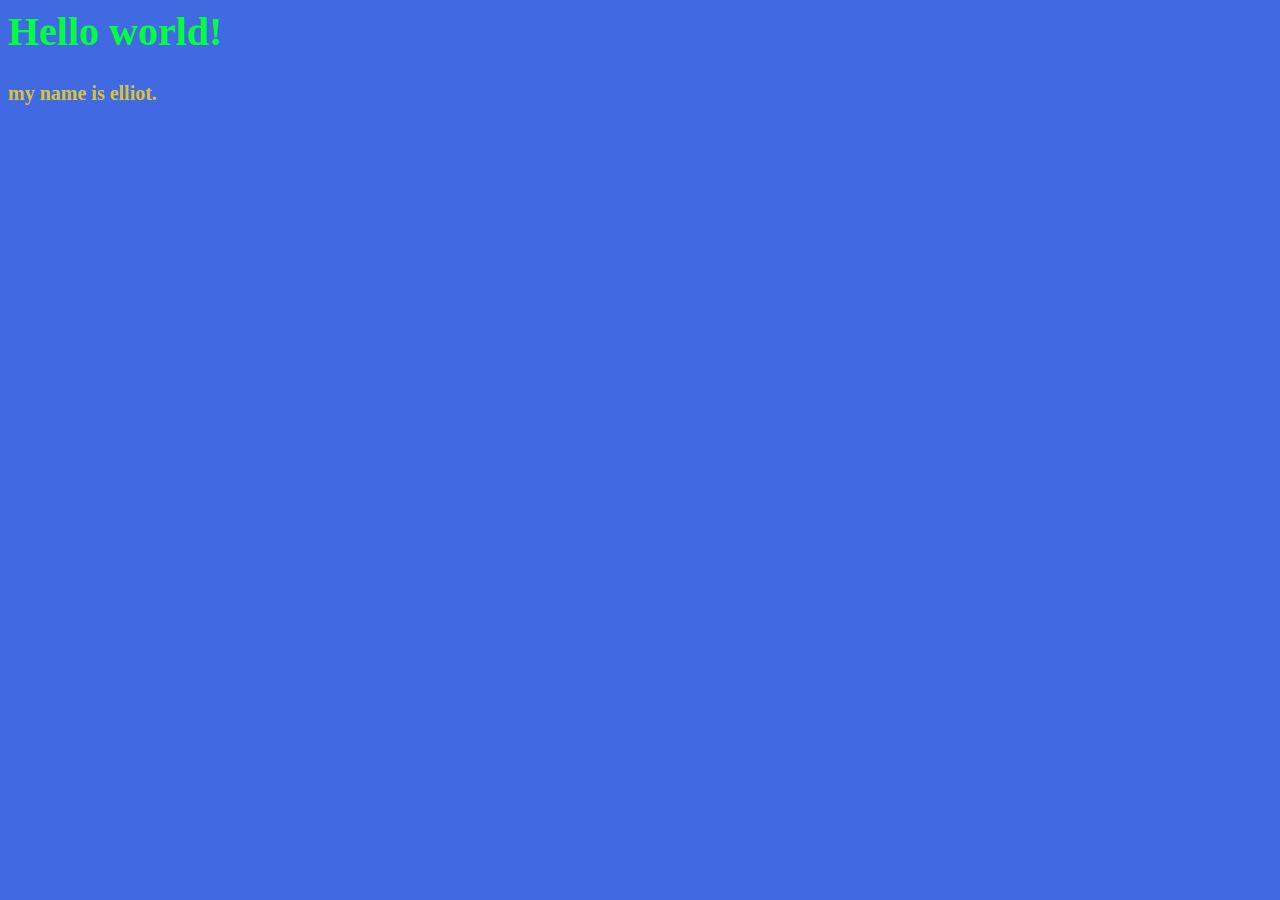
==== index.html @ 5405bfbd "my first push. changed background and added font size" ====
<html lang="en">
<head>
    <meta charset="UTF-8">
    <meta name="viewport" content="width=device-width, initial-scale=1.0">
    <title>First Webpage</title>
    <link rel="stylesheet" href="./style.css">
</head>
<body>
    <h1>Hello world!</h1>
    <h2>my name is elliot.</h2>

</body>
</html>
---- style.css ----
body {
  background-color: royalblue;
}

h1 {
  font-size: 40px;
  color:rgb(0, 255, 60);
}

h2 {
  font-size: 20px;
  color:rgba(246, 219, 15, 0.822);
}
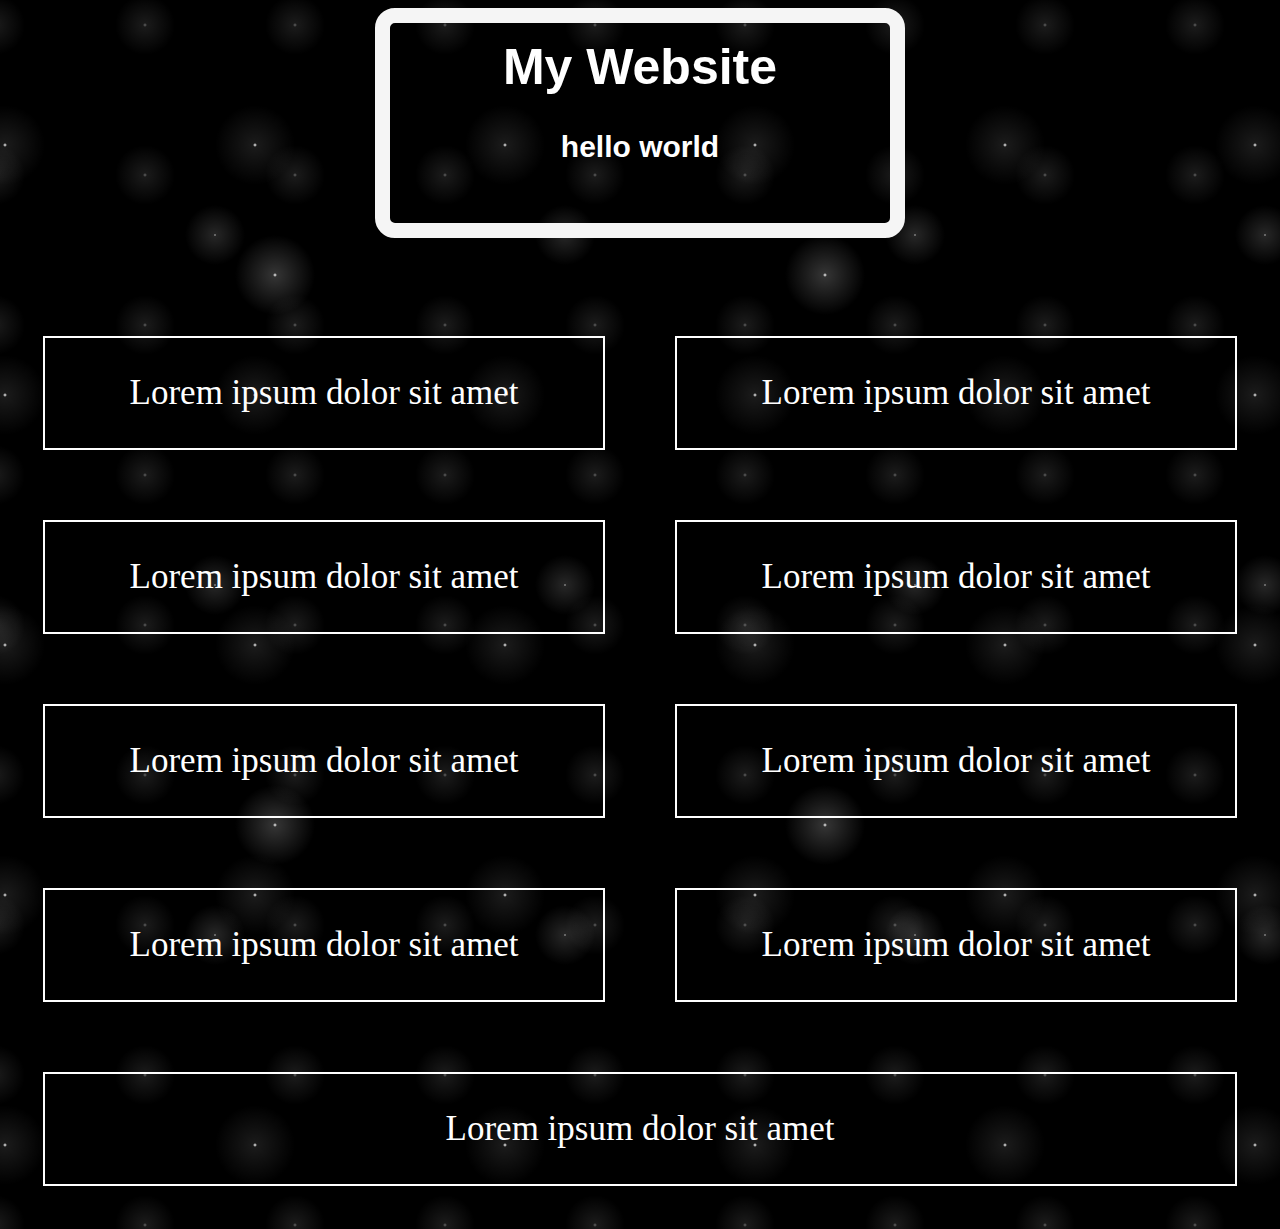
==== commit 6749187a: "Flex practice" ====
--- a/index.html
+++ b/index.html
@@ -6,8 +6,23 @@
     <link rel="stylesheet" href="./style.css">
 </head>
 <body>
-    <h1>Hello world!</h1>
-    <h2>my name is elliot.</h2>
+
+    <main class="header">
+        <h1>My Website</h1>
+        <h2>hello world</h2>
+    </main>
+
+    <article>
+        <p>Lorem ipsum dolor sit amet</p>
+        <p>Lorem ipsum dolor sit amet</p>
+        <p>Lorem ipsum dolor sit amet</p>
+        <p>Lorem ipsum dolor sit amet</p>
+        <p>Lorem ipsum dolor sit amet</p>
+        <p>Lorem ipsum dolor sit amet</p>
+        <p>Lorem ipsum dolor sit amet</p>
+        <p>Lorem ipsum dolor sit amet</p>
+        <p>Lorem ipsum dolor sit amet</p>
+    </article>
 
 </body>
 </html>--- a/style.css
+++ b/style.css
@@ -1,13 +1,59 @@
 body {
-  background-color: royalblue;
+  background-color:black;
+  background-image:
+  radial-gradient(white, rgba(255,255,255,.2) 2px, transparent 40px),
+  radial-gradient(white, rgba(255,255,255,.15) 1px, transparent 30px),
+  radial-gradient(white, rgba(255,255,255,.1) 2px, transparent 40px),
+  radial-gradient(rgba(255,255,255,.4), rgba(255,255,255,.1) 2px, transparent 30px);
+  background-size: 550px 550px, 350px 350px, 250px 250px, 150px 150px;
+  background-position: 0 0, 40px 60px, 130px 270px, 70px 100px;
+}
+
+.header {
+  border: 15px solid whitesmoke;
+  border-radius: 20px;
+  width: 500px;
+  height: 200px;
+  text-align: center;
+  margin: auto;
 }
 
 h1 {
   font-size: 40px;
-  color:rgb(0, 255, 60);
+  color:white;
+  text-align: center;
+  margin-top: 3%;
+  font-family: Arial, Helvetica, sans-serif;
+  font-size: 50px;
 }
 
 h2 {
-  font-size: 20px;
-  color:rgba(246, 219, 15, 0.822);
-}+  font-size: 50px;
+  color:white;
+  text-align: center;
+  margin-bottom: 2%;
+  font-size: 30px;
+  font-family: Arial, Helvetica, sans-serif;
+}
+
+article {
+  display: flex;
+  color: white;
+  flex-wrap: wrap;
+  font-size: 35px;
+  margin-top: 5%;
+  align-items: center;
+  justify-content: space-around;
+}
+
+article p {
+  flex: 1 0 30%;
+  margin: 1em;
+  border: 2px solid white;
+  padding: 1em;
+  display: flex;
+  box-sizing: border-box;
+  align-items: center;
+  justify-content: center;
+  text-align: center;
+}
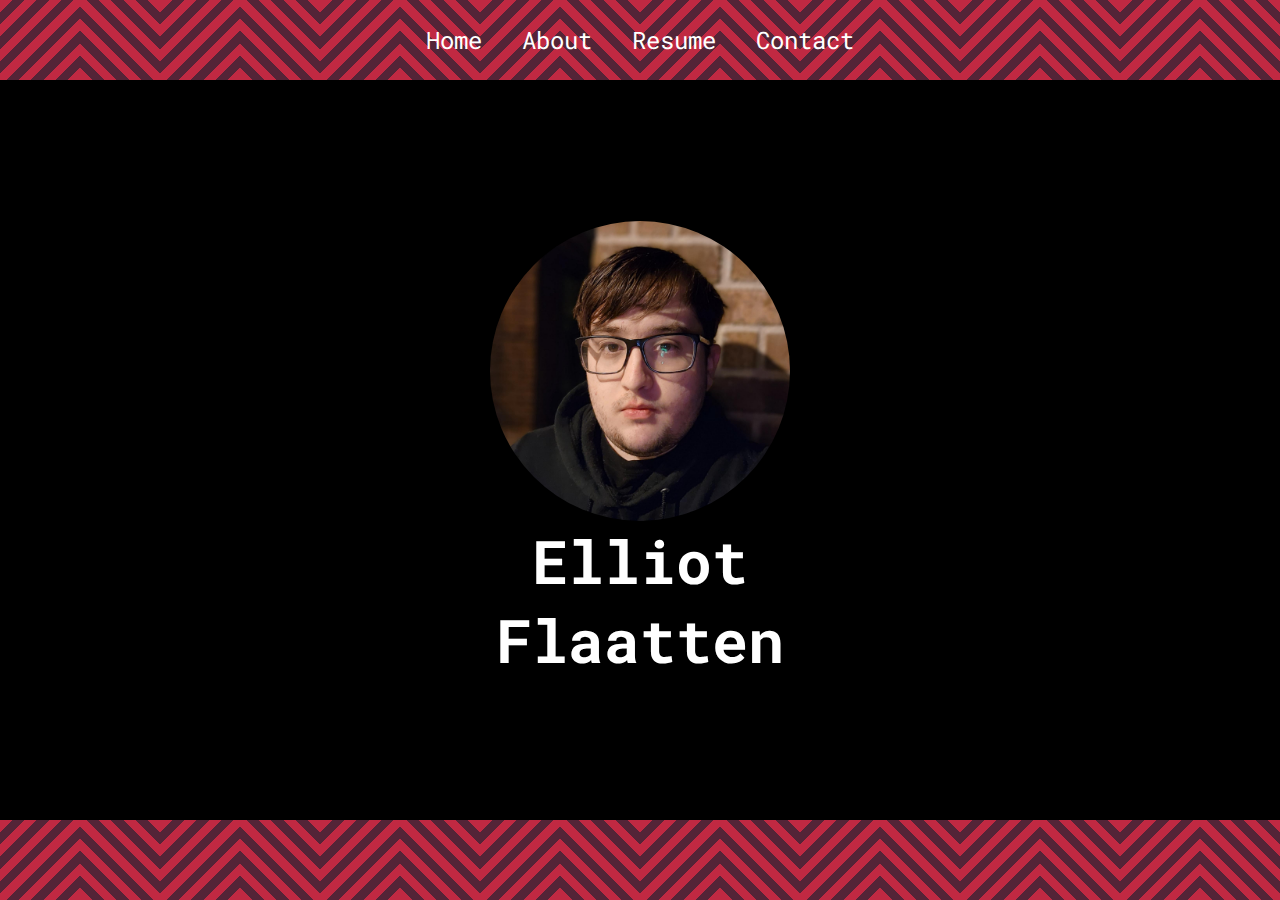
==== commit f55cb39a: "major tweaks. home page more complete. links to all pages working" ====
--- a/index.html
+++ b/index.html
@@ -1,28 +1,33 @@
 <html lang="en">
 <head>
-    <meta charset="UTF-8">
-    <meta name="viewport" content="width=device-width, initial-scale=1.0">
-    <title>First Webpage</title>
-    <link rel="stylesheet" href="./style.css">
+  <meta charset="UTF-8">
+  <meta name="viewport" content="width=device-width, initial-scale=1.0">
+  <title>Portfolio</title>
+  <link rel="preconnect" href="https://fonts.googleapis.com">
+  <link rel="preconnect" href="https://fonts.gstatic.com" crossorigin>
+  <link href="https://fonts.googleapis.com/css2?family=Roboto+Mono:wght@300;500&display=swap" rel="stylesheet">
+  <link rel="preconnect" href="https://fonts.googleapis.com">
+  <link rel="preconnect" href="https://fonts.gstatic.com" crossorigin>
+  <link href="https://fonts.googleapis.com/css2?family=Pacifico&display=swap" rel="stylesheet">
+  <link rel="stylesheet" href="./styles.css">
 </head>
 <body>
-
-    <main class="header">
-        <h1>My Website</h1>
-        <h2>hello world</h2>
+  <div class="main-container">
+    <nav>
+      <ul>
+        <li><a href="./index.html">Home</a></li>
+        <li><a href="./about_page/about.html">About</a></li>
+        <li><a href="./resume_page/resume.html">Resume</a></li>
+        <li><a href="./contact_page/contact.html">Contact</a></li>
+      </ul>
+    </nav>
+    <main>
+      <div class="image-container">
+        <img src="./img/portfolio_picture.jpeg" alt="Elliot's Portfolio Picture">
+      </div>
+      <h1>Elliot Flaatten</h1>
     </main>
-
-    <article>
-        <p>Lorem ipsum dolor sit amet</p>
-        <p>Lorem ipsum dolor sit amet</p>
-        <p>Lorem ipsum dolor sit amet</p>
-        <p>Lorem ipsum dolor sit amet</p>
-        <p>Lorem ipsum dolor sit amet</p>
-        <p>Lorem ipsum dolor sit amet</p>
-        <p>Lorem ipsum dolor sit amet</p>
-        <p>Lorem ipsum dolor sit amet</p>
-        <p>Lorem ipsum dolor sit amet</p>
-    </article>
-
+    <footer></footer>
+  </div>
 </body>
 </html>--- a/styles.css
+++ b/styles.css
@@ -0,0 +1,147 @@
+body {
+  margin: 0;
+}
+
+.main-container {
+  height: 100vh;
+}
+
+h1 {
+  font-family: 'Roboto Mono', monospace;
+  font-size: 60px;
+  color: white;
+  text-align: center;
+  justify-self: center;
+  align-self: center;
+  margin: 0;
+  padding: 0;
+  grid-column: 3/4;
+  grid-row: 3/4;
+}
+
+nav {
+  height: 80px;
+  display: flex;
+  justify-content: center;
+  align-items: center;
+  padding: 0 30px;
+  --s: 80px; /* control the size */
+  --c: #542437;
+  
+  --_g: 
+    #0000 calc(-650%/13) calc(50%/13),var(--c) 0 calc(100%/13),
+    #0000 0 calc(150%/13),var(--c) 0 calc(200%/13),
+    #0000 0 calc(250%/13),var(--c) 0 calc(300%/13);
+  --_g0: repeating-linear-gradient( 45deg,var(--_g));
+  --_g1: repeating-linear-gradient(-45deg,var(--_g));
+  background:
+    var(--_g0),var(--_g0) var(--s) var(--s),
+    var(--_g1),var(--_g1) var(--s) var(--s) #C02942;
+  background-size: calc(2*var(--s)) calc(2*var(--s));
+}
+
+nav ul {
+  list-style-type: none;
+  padding: 0;
+  display: flex;
+  width: 500px;
+  justify-content: center;
+  align-items: center;
+  
+}
+
+nav ul li:hover a {
+  cursor: pointer;
+  color: rgb(0, 183, 255);
+}
+
+nav ul li a {
+  text-decoration: none;
+  color: white;
+  font-size: 24px;
+  padding: 10px 20px;
+  border-radius: 5px;
+  font-family: 'Roboto Mono', monospace;
+}
+
+main {
+  height: calc(100% - 160px);
+  background-color: black;
+  display: grid;
+  grid-template-columns: repeat(5, 1fr);
+  grid-template-rows: repeat(4, 1fr);
+}
+
+.image-container {
+  grid-column: 3/4;
+  grid-row: 2/3;
+  display: flex;
+  justify-content: center;
+  align-items: center;
+}
+
+.image-container img {
+  width: 300px;
+  height: 300px;
+  border-radius: 50%;
+  object-fit: cover;
+  display: flex;
+  justify-self: center;
+  align-self: center;
+}
+
+.image-container:hover {
+  cursor: pointer;
+  position: relative;
+}
+
+.image-container:hover::after {
+  content: "picture\A of\A me";
+  white-space: pre;
+  color: white;
+  font-size: 15px;
+  line-height: 25px;
+  font-family: 'Roboto Mono', monospace;
+  background-color: rgba(0, 0, 0, 0.7);
+  position: absolute;
+  top: 50%;
+  left: 50%;
+  transform: translate(-50%, -50%);
+  width: 100%;
+  height: 100%;
+  display: flex;
+  justify-content: center;
+  align-items: center;
+  text-align: center;
+  opacity: 1;
+}
+
+footer {
+  height: 80px; 
+  --s: 80px; /* control the size */
+  --c: #542437;
+  
+  --_g: 
+    #0000 calc(-650%/13) calc(50%/13),var(--c) 0 calc(100%/13),
+    #0000 0 calc(150%/13),var(--c) 0 calc(200%/13),
+    #0000 0 calc(250%/13),var(--c) 0 calc(300%/13);
+  --_g0: repeating-linear-gradient( 45deg,var(--_g));
+  --_g1: repeating-linear-gradient(-45deg,var(--_g));
+  background:
+    var(--_g0),var(--_g0) var(--s) var(--s),
+    var(--_g1),var(--_g1) var(--s) var(--s) #C02942;
+  background-size: calc(2*var(--s)) calc(2*var(--s));
+}
+
+@media (max-width: 430px) {
+  nav {
+    height: auto;
+    flex-direction: column;
+    justify-content: flex-start;
+    padding: 20px;
+  }
+  nav ul {
+    flex-direction: column;
+    width: auto;
+  }
+}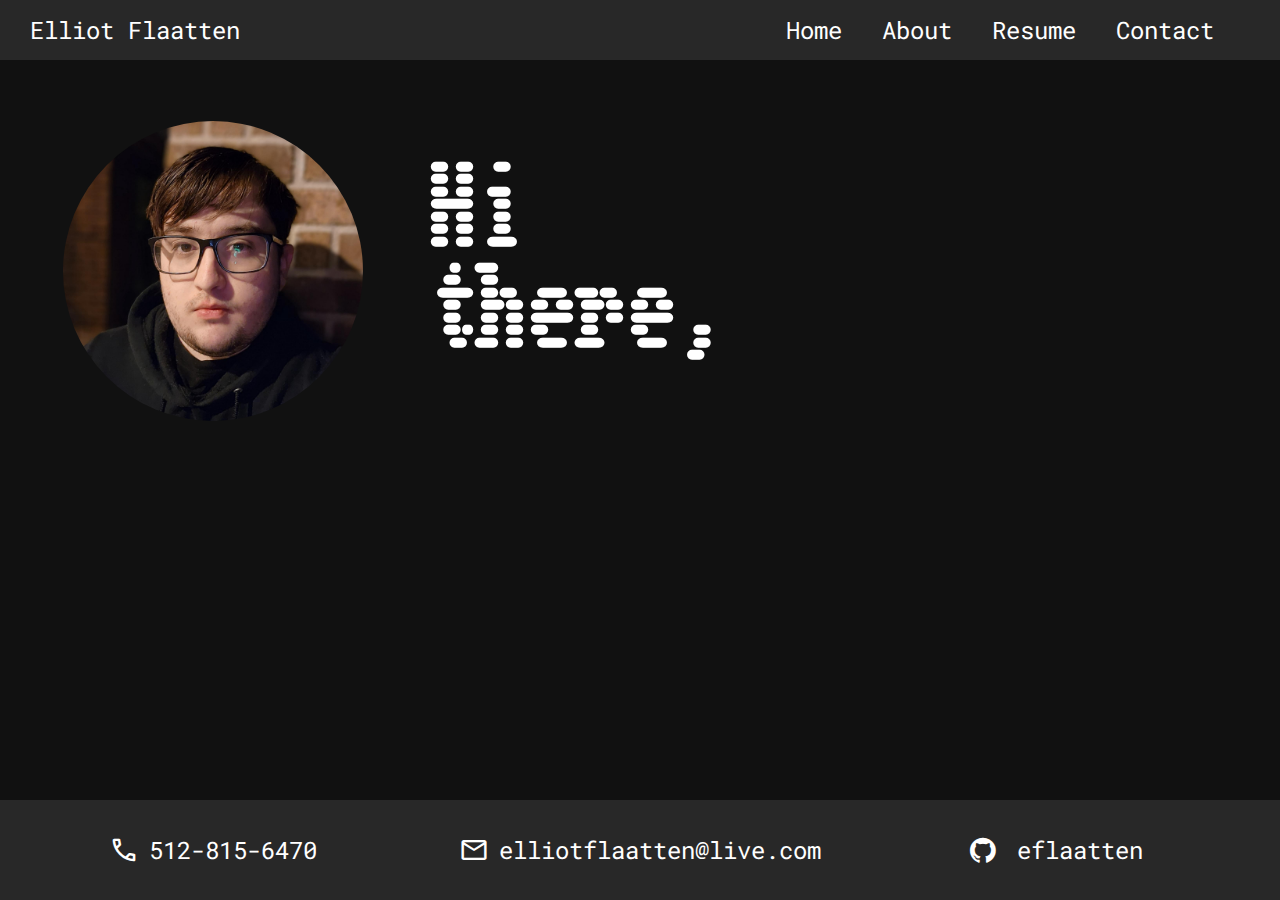
==== commit a17ae97b: "changed styles" ====
--- a/index.html
+++ b/index.html
@@ -3,12 +3,14 @@
   <meta charset="UTF-8">
   <meta name="viewport" content="width=device-width, initial-scale=1.0">
   <title>Portfolio</title>
+  <link href="https://fonts.googleapis.com/css2?family=Roboto+Mono:wght@300;500&display=swap" rel="stylesheet">
+  <link href="https://fonts.googleapis.com/css2?family=Pacifico&display=swap" rel="stylesheet">
+  <link rel="stylesheet" href="https://fonts.googleapis.com/css2?family=Material+Symbols+Outlined:opsz,wght,FILL,GRAD@20..48,100..700,0..1,-50..200" />
   <link rel="preconnect" href="https://fonts.googleapis.com">
   <link rel="preconnect" href="https://fonts.gstatic.com" crossorigin>
-  <link href="https://fonts.googleapis.com/css2?family=Roboto+Mono:wght@300;500&display=swap" rel="stylesheet">
-  <link rel="preconnect" href="https://fonts.googleapis.com">
-  <link rel="preconnect" href="https://fonts.gstatic.com" crossorigin>
-  <link href="https://fonts.googleapis.com/css2?family=Pacifico&display=swap" rel="stylesheet">
+  <link href="https://fonts.googleapis.com/css2?family=Workbench&display=swap" rel="stylesheet">
+  <link rel="stylesheet" href="https://fonts.googleapis.com/css2?family=Material+Symbols+Outlined:opsz,wght,FILL,GRAD@20..48,100..700,0..1,-50..200" />
+  <link rel="stylesheet" href="https://cdnjs.cloudflare.com/ajax/libs/font-awesome/4.7.0/css/font-awesome.min.css">
   <link rel="stylesheet" href="./styles.css">
 </head>
 <body>
@@ -16,18 +18,39 @@
     <nav>
       <ul>
         <li><a href="./index.html">Home</a></li>
-        <li><a href="./about_page/about.html">About</a></li>
+        <li><a href="">About</a></li>
         <li><a href="./resume_page/resume.html">Resume</a></li>
-        <li><a href="./contact_page/contact.html">Contact</a></li>
+        <li><a href="">Contact</a></li>
       </ul>
+      <p>Elliot Flaatten</p>
     </nav>
     <main>
       <div class="image-container">
         <img src="./img/portfolio_picture.jpeg" alt="Elliot's Portfolio Picture">
+        <div class="hover-text">picture of me</div>
       </div>
-      <h1>Elliot Flaatten</h1>
+      <p>Hi there, </p>
     </main>
-    <footer></footer>
+    <footer>
+      <div class="phone">
+        <p>
+          <span class="material-symbols-outlined">call</span>
+          512-815-6470
+        </p>
+      </div>
+      <div class="email">
+        <p>
+          <span class="material-symbols-outlined">mail</span>
+          elliotflaatten@live.com
+        </p>
+      </div>
+      <div class="github">
+        <p>
+          <span class="fa fa-github" style="font-size:30px"></span>
+          <li><a href="https://github.com/eflaatten">eflaatten</a></li>
+        </p>
+      </div>
+    </footer>
   </div>
 </body>
 </html>--- a/styles.css
+++ b/styles.css
@@ -6,38 +6,24 @@
   height: 100vh;
 }
 
-h1 {
-  font-family: 'Roboto Mono', monospace;
-  font-size: 60px;
-  color: white;
-  text-align: center;
-  justify-self: center;
-  align-self: center;
-  margin: 0;
-  padding: 0;
-  grid-column: 3/4;
-  grid-row: 3/4;
-}
-
 nav {
-  height: 80px;
-  display: flex;
-  justify-content: center;
-  align-items: center;
+  height: 60px;
+  display: flex;
+  justify-content: space-between;
+  align-items: center;
+  flex-direction: row-reverse;
   padding: 0 30px;
-  --s: 80px; /* control the size */
-  --c: #542437;
-  
-  --_g: 
-    #0000 calc(-650%/13) calc(50%/13),var(--c) 0 calc(100%/13),
-    #0000 0 calc(150%/13),var(--c) 0 calc(200%/13),
-    #0000 0 calc(250%/13),var(--c) 0 calc(300%/13);
-  --_g0: repeating-linear-gradient( 45deg,var(--_g));
-  --_g1: repeating-linear-gradient(-45deg,var(--_g));
-  background:
-    var(--_g0),var(--_g0) var(--s) var(--s),
-    var(--_g1),var(--_g1) var(--s) var(--s) #C02942;
-  background-size: calc(2*var(--s)) calc(2*var(--s));
+  background-color: rgb(40, 40, 40);
+}
+
+nav p {
+  color: white;
+  font-size: 24px;
+  font-family: 'Roboto Mono', monospace;
+  display: flex;
+  justify-content: flex-start;
+  align-items: flex-start;
+
 }
 
 nav ul {
@@ -66,18 +52,30 @@
 
 main {
   height: calc(100% - 160px);
-  background-color: black;
+  background-color: rgb(17, 17, 17);
   display: grid;
-  grid-template-columns: repeat(5, 1fr);
-  grid-template-rows: repeat(4, 1fr);
+  grid-template-columns: repeat(3, 1fr);
+  grid-template-rows: repeat(3, 1fr);
+}
+
+main p {
+  color: white;
+  font-size: 100px;
+  font-family: 'Workbench', monospace;
+  display: flex;
+  justify-content: center;
+  align-items: center;
+  grid-column: 2/3;
+  grid-row: 1/2;
 }
 
 .image-container {
-  grid-column: 3/4;
-  grid-row: 2/3;
-  display: flex;
-  justify-content: center;
-  align-items: center;
+  grid-column: 1/2;
+  grid-row: 1/2;
+  display: flex;
+  justify-content: center;
+  align-items: center;
+  position: relative;
 }
 
 .image-container img {
@@ -85,52 +83,108 @@
   height: 300px;
   border-radius: 50%;
   object-fit: cover;
-  display: flex;
-  justify-self: center;
-  align-self: center;
-}
-
-.image-container:hover {
+  transition: opacity 0.3s ease;
+  margin-top: 20px;
+}
+
+.image-container:hover img {
   cursor: pointer;
-  position: relative;
-}
-
-.image-container:hover::after {
-  content: "picture\A of\A me";
-  white-space: pre;
-  color: white;
-  font-size: 15px;
-  line-height: 25px;
-  font-family: 'Roboto Mono', monospace;
-  background-color: rgba(0, 0, 0, 0.7);
+  opacity: 0.5; 
+}
+
+.hover-text {
   position: absolute;
   top: 50%;
   left: 50%;
   transform: translate(-50%, -50%);
-  width: 100%;
-  height: 100%;
-  display: flex;
-  justify-content: center;
-  align-items: center;
+  color: white;
+  font-size: 15px;
+  font-family: 'Roboto Mono', monospace;
+  display: none;
   text-align: center;
-  opacity: 1;
+}
+
+.image-container:hover .hover-text {
+  display: block;
 }
 
 footer {
-  height: 80px; 
-  --s: 80px; /* control the size */
-  --c: #542437;
-  
-  --_g: 
-    #0000 calc(-650%/13) calc(50%/13),var(--c) 0 calc(100%/13),
-    #0000 0 calc(150%/13),var(--c) 0 calc(200%/13),
-    #0000 0 calc(250%/13),var(--c) 0 calc(300%/13);
-  --_g0: repeating-linear-gradient( 45deg,var(--_g));
-  --_g1: repeating-linear-gradient(-45deg,var(--_g));
-  background:
-    var(--_g0),var(--_g0) var(--s) var(--s),
-    var(--_g1),var(--_g1) var(--s) var(--s) #C02942;
-  background-size: calc(2*var(--s)) calc(2*var(--s));
+  height: 100px; 
+  background-color: rgb(40, 40, 40);
+  display: grid;
+  grid-template-columns: repeat(3, 1fr);
+  overflow: hidden;
+}
+
+footer .phone {
+  display: flex;
+  justify-content: center;
+  align-items: center;
+  justify-self: center;
+  grid-column: 1/2;
+}
+
+footer .phone p {
+  color: white;
+  font-size: 24px;
+  font-family: 'Roboto Mono', monospace;
+  margin: 0;
+  display: flex;
+  align-items: center;
+}
+
+footer .phone p span {
+  margin-right: 10px;
+  font-size: 30px;
+}
+
+footer .email {
+  display: flex;
+  justify-content: center;
+  align-items: center;
+  justify-self: center;
+  grid-column: 2/3;
+}
+
+footer .email p {
+  color: white;
+  font-size: 24px;
+  font-family: 'Roboto Mono', monospace;
+  margin: 0;
+  display: flex;
+  align-items: center;
+}
+
+footer .email p span {
+  margin-right: 10px;
+  font-size: 30px;
+}
+
+footer .github {
+  display: flex;
+  justify-content: center;
+  align-items: center;
+  justify-self: center;
+  grid-column: 3/4;
+}
+
+footer .github span {
+  margin-right: 0.8px;
+  font-size: 30px;
+  color: white;
+}
+
+footer .github li {
+  list-style-type: none;
+}
+
+footer .github li a{
+  text-decoration: none;
+  color: white;
+  font-size: 24px;
+  padding: 10px 20px;
+  border-radius: 5px;
+  font-family: 'Roboto Mono', monospace;
 }
 
 @media (max-width: 430px) {
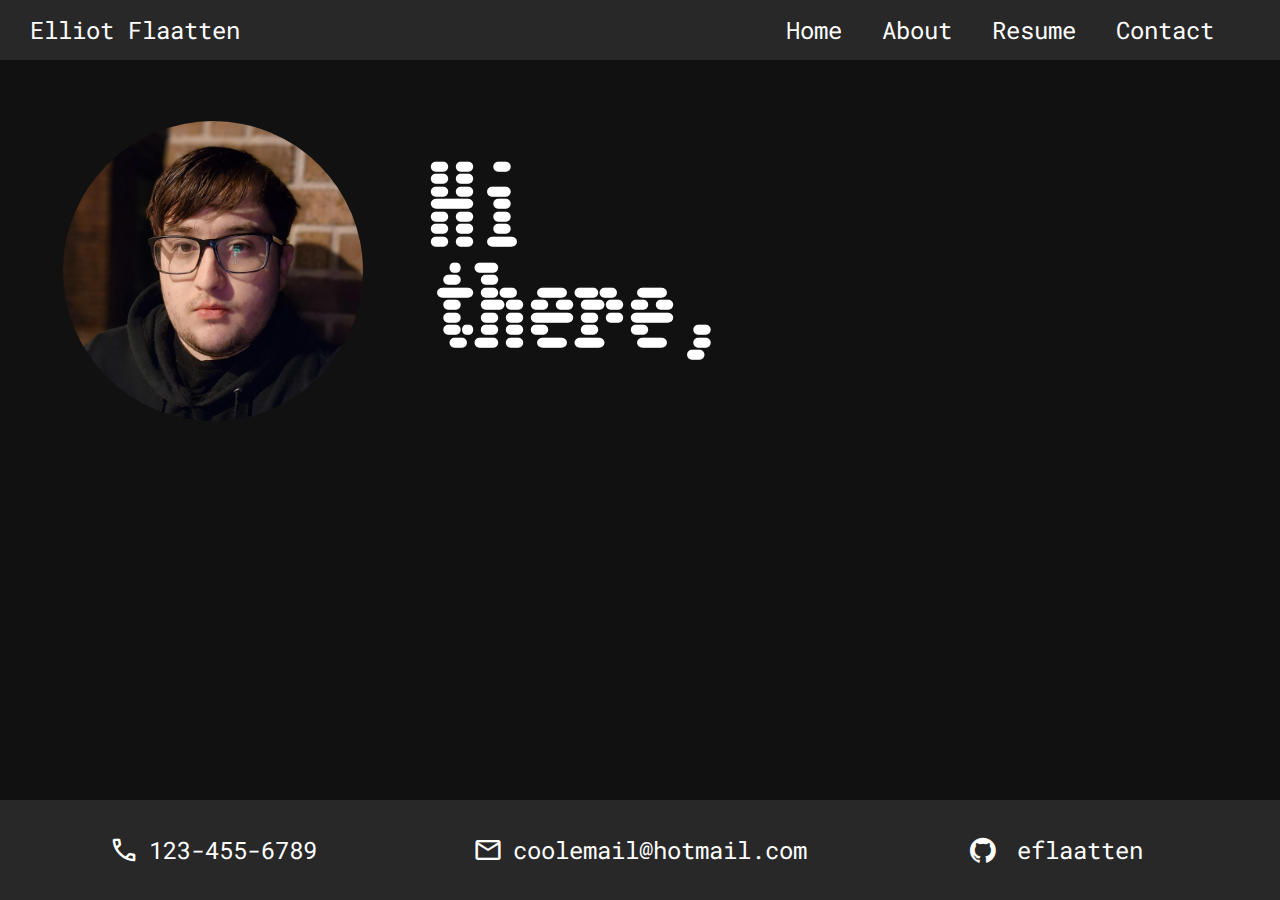
==== commit 99bc427a: "made the resume page. not done yet" ====
--- a/index.html
+++ b/index.html
@@ -35,13 +35,13 @@
       <div class="phone">
         <p>
           <span class="material-symbols-outlined">call</span>
-          512-815-6470
+          123-455-6789
         </p>
       </div>
       <div class="email">
         <p>
           <span class="material-symbols-outlined">mail</span>
-          elliotflaatten@live.com
+          coolemail@hotmail.com
         </p>
       </div>
       <div class="github">
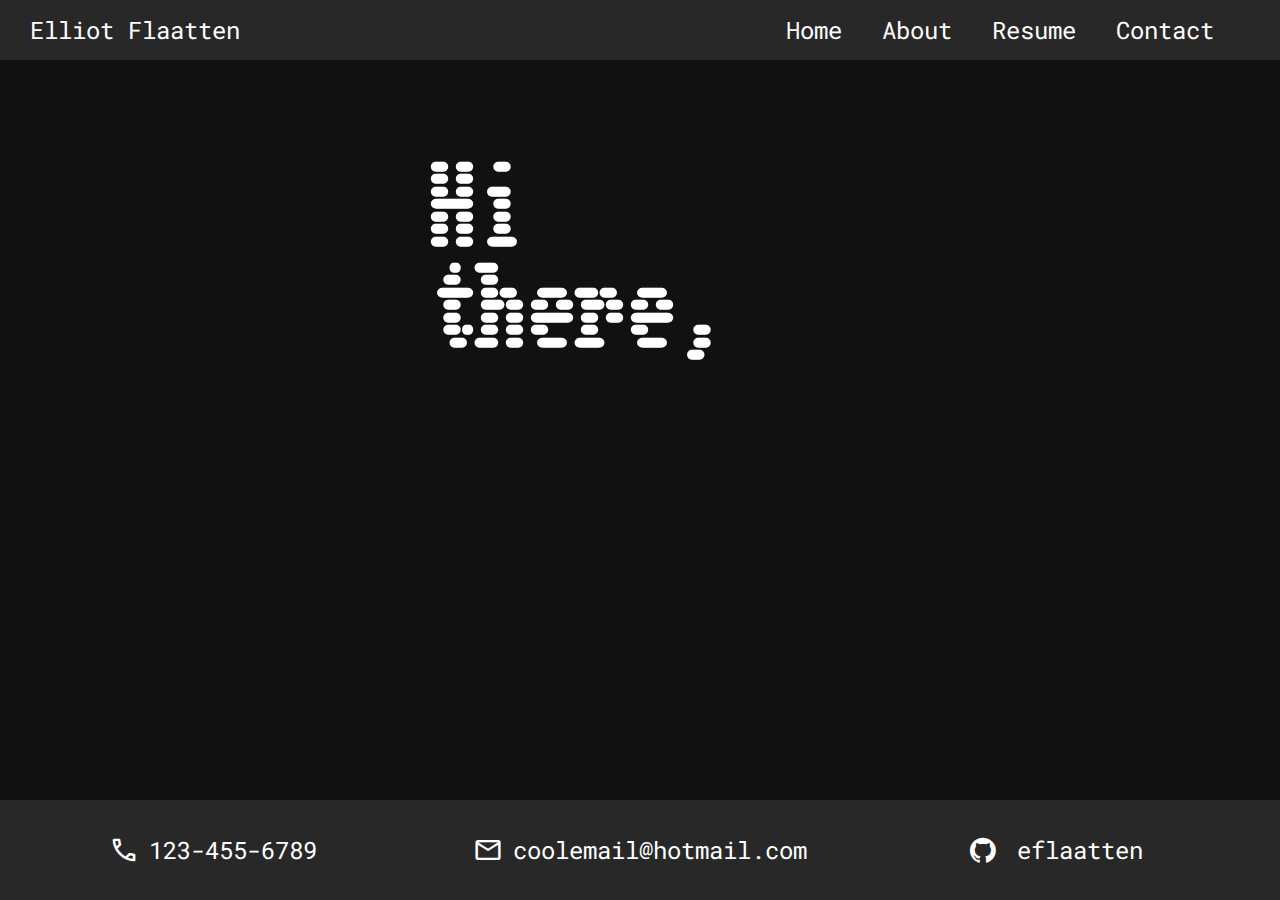
==== commit 5adbc778: "Worked on about page" ====
--- a/index.html
+++ b/index.html
@@ -9,7 +9,6 @@
   <link rel="preconnect" href="https://fonts.googleapis.com">
   <link rel="preconnect" href="https://fonts.gstatic.com" crossorigin>
   <link href="https://fonts.googleapis.com/css2?family=Workbench&display=swap" rel="stylesheet">
-  <link rel="stylesheet" href="https://fonts.googleapis.com/css2?family=Material+Symbols+Outlined:opsz,wght,FILL,GRAD@20..48,100..700,0..1,-50..200" />
   <link rel="stylesheet" href="https://cdnjs.cloudflare.com/ajax/libs/font-awesome/4.7.0/css/font-awesome.min.css">
   <link rel="stylesheet" href="./styles.css">
 </head>
@@ -18,17 +17,13 @@
     <nav>
       <ul>
         <li><a href="./index.html">Home</a></li>
-        <li><a href="">About</a></li>
+        <li><a href="./about_page/about.html">About</a></li>
         <li><a href="./resume_page/resume.html">Resume</a></li>
         <li><a href="">Contact</a></li>
       </ul>
       <p>Elliot Flaatten</p>
     </nav>
     <main>
-      <div class="image-container">
-        <img src="./img/portfolio_picture.jpeg" alt="Elliot's Portfolio Picture">
-        <div class="hover-text">picture of me</div>
-      </div>
       <p>Hi there, </p>
     </main>
     <footer>
